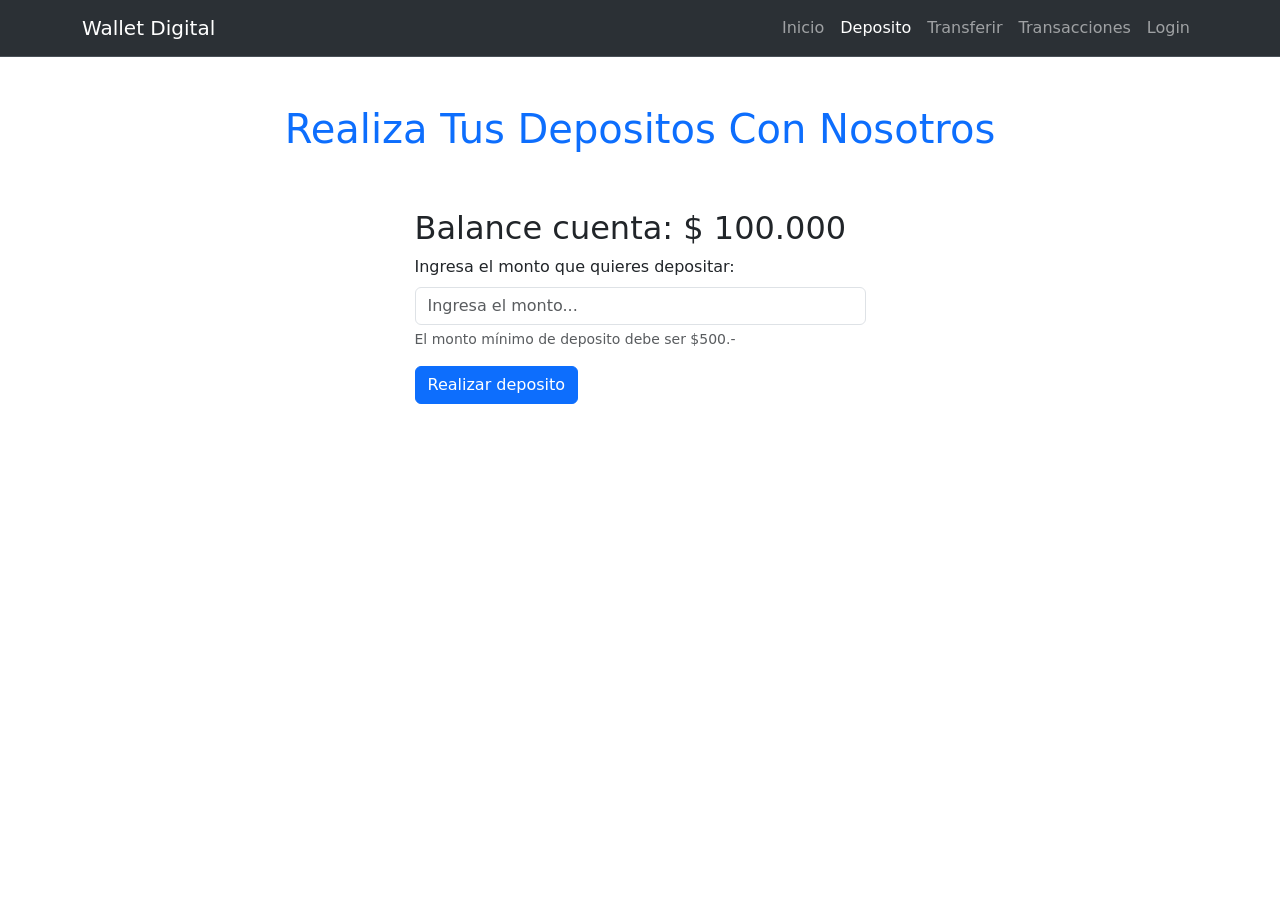
==== deposit.html @ 5d128d58 "Merge repositorio remoto" ====
<!DOCTYPE html>
<html lang="es">

<head>
    <meta charset="UTF-8">
    <meta name="viewport" content="width=device-width, initial-scale=1.0">
    <title>Deposito</title>

    <!-- BOOTSTRAP CSS -->
    <link href="https://cdn.jsdelivr.net/npm/bootstrap@5.3.8/dist/css/bootstrap.min.css" rel="stylesheet"
        integrity="sha384-sRIl4kxILFvY47J16cr9ZwB07vP4J8+LH7qKQnuqkuIAvNWLzeN8tE5YBujZqJLB" crossorigin="anonymous">

    <!-- BOOTSTRAP JS -->
    <script defer src="https://cdn.jsdelivr.net/npm/bootstrap@5.3.8/dist/js/bootstrap.bundle.min.js"
        integrity="sha384-FKyoEForCGlyvwx9Hj09JcYn3nv7wiPVlz7YYwJrWVcXK/BmnVDxM+D2scQbITxI"
        crossorigin="anonymous"></script>

    <!-- ESTILOS PROPIOS -->
    <link rel="stylesheet" href="./assets/css/style.css">

    <!-- JS PROPIO-->
     <script defer src="./assets/js/deposit.js"></script>

</head>

<body>

    <!-- NAVBAR -->
    <nav class="navbar navbar-expand-sm bg-body-tertiary navbar bg-dark border-bottom border-body" data-bs-theme="dark">
        <div class="container">
            <a class="navbar-brand" href="./index.html">Wallet Digital</a>
            <button class="navbar-toggler" type="button" data-bs-toggle="collapse" data-bs-target="#navbarNavAltMarkup"
                aria-controls="navbarNavAltMarkup" aria-expanded="false" aria-label="Toggle navigation">
                <span class="navbar-toggler-icon"></span>
            </button>
            <div class="collapse navbar-collapse" id="navbarNavAltMarkup">
                <div class="navbar-nav ms-auto">
                    <a class="nav-link" href="./index.html">Inicio</a>
                    <a class="nav-link active" aria-current="page" href="./deposit.html">Deposito</a>
                    <a class="nav-link" href="./sendmoney.html">Transferir</a>
                    <a class="nav-link" href="./transactions.html">Transacciones</a>
                    <a class="nav-link" href="./login.html">Login</a>
                </div>
            </div>
        </div>
    </nav>


    <!-- ENCABEZADO -->
    <header class="py-5">
        <h1 class="text-primary text-capitalize text-center">Realiza tus depositos con nosotros</h1>
    </header>

    <main class="container">

        <section>

            <div class="row justify-content-center">
                <div class="col-12 col-sm-6 col-lg-5">
                    <h2>Balance cuenta: $ <span id="balance">0</span> </h2>
                    <form id="formDeposito">
                        <div class="mb-3">
                            <label for="monto" class="form-label">Ingresa el monto que quieres depositar:</label>
                            <input type="number" class="form-control sin-flechas" name="monto" id="monto" required min="500" placeholder="Ingresa el monto...">
                            <div id="montoHelp" class="form-text">El monto mínimo de deposito debe ser $500.- </div>
                        </div>
                        <div class="mb-3">
                            <input type="submit" class="btn btn-primary" value="Realizar deposito">
                        </div>
                    </form>
                </div>
            </div>

        </section>

    </main>


</body>

</html>
---- assets/css/style.css ----
/* Quitar flechas en Chrome, Safari, Edge */
.sin-flechas::-webkit-inner-spin-button,
.sin-flechas::-webkit-outer-spin-button {
    -webkit-appearance: none;
    margin: 0;
}

/* Quitar flechas en Firefox */
.sin-flechas {
    -moz-appearance: textfield;
}
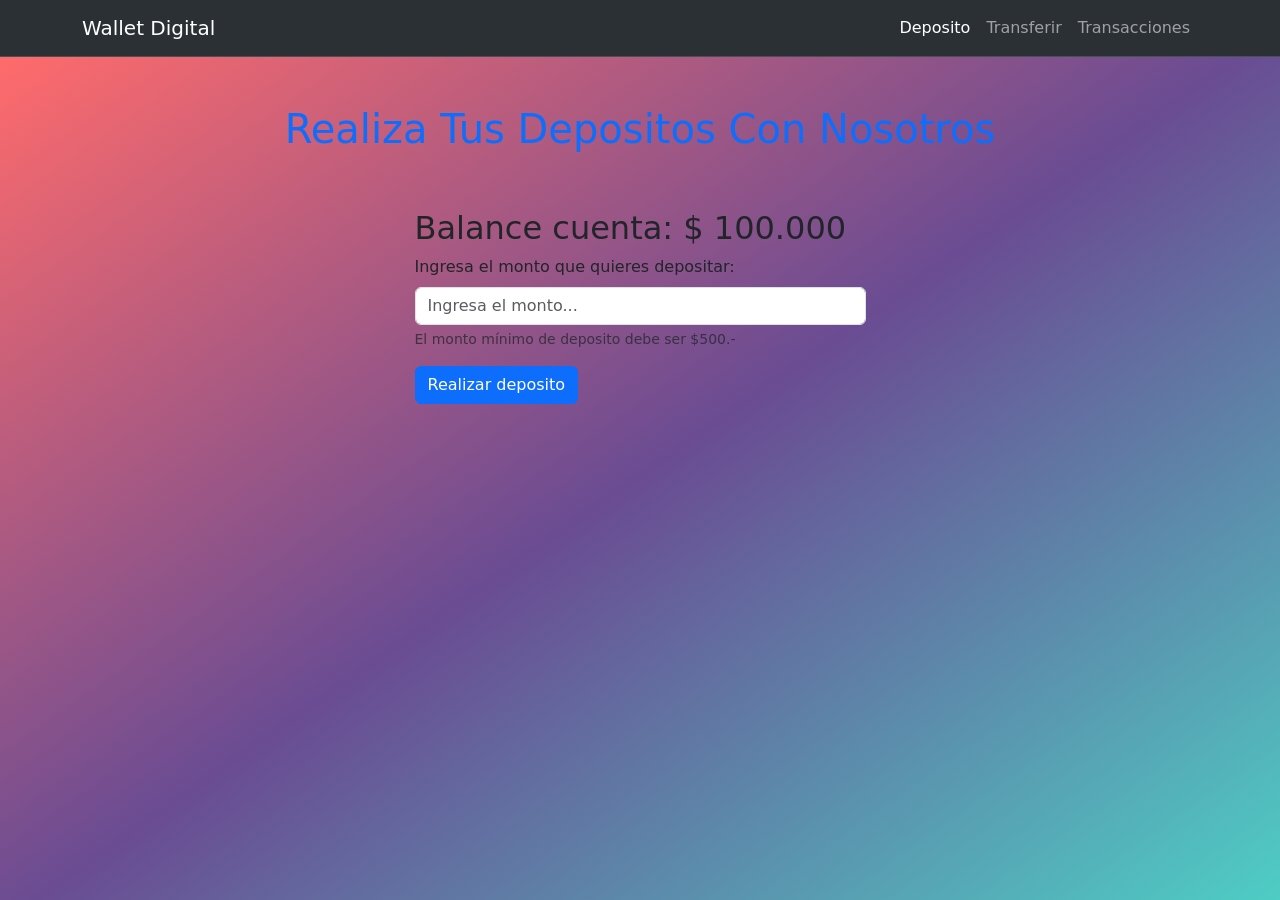
==== commit 8b4514c0: "Se agrego estilo de css simple y bootstrap" ====
--- a/deposit.html
+++ b/deposit.html
@@ -35,17 +35,15 @@
             </button>
             <div class="collapse navbar-collapse" id="navbarNavAltMarkup">
                 <div class="navbar-nav ms-auto">
-                    <a class="nav-link" href="./index.html">Inicio</a>
                     <a class="nav-link active" aria-current="page" href="./deposit.html">Deposito</a>
                     <a class="nav-link" href="./sendmoney.html">Transferir</a>
                     <a class="nav-link" href="./transactions.html">Transacciones</a>
-                    <a class="nav-link" href="./login.html">Login</a>
                 </div>
             </div>
         </div>
     </nav>
 
-
+<div id="Cuerpo-pagina">
     <!-- ENCABEZADO -->
     <header class="py-5">
         <h1 class="text-primary text-capitalize text-center">Realiza tus depositos con nosotros</h1>
@@ -74,6 +72,7 @@
         </section>
 
     </main>
+    </div>
 
 
 </body>
--- a/assets/css/style.css
+++ b/assets/css/style.css
@@ -9,3 +9,24 @@
 .sin-flechas {
     -moz-appearance: textfield;
 }
+#Cuerpo-pagina
+{
+    background:linear-gradient(145deg, #ff6b6b, #6a4c93, #4ecdc4); 
+    animation: gradientMove 10s ease infinite;
+    
+}
+html, body {
+    height: 100%;
+}
+
+body {
+    display: flex;
+    flex-direction: column;
+}
+
+#Cuerpo-pagina {
+    flex: 1;
+}
+#foto-ref {
+    justify-content: center;
+}
